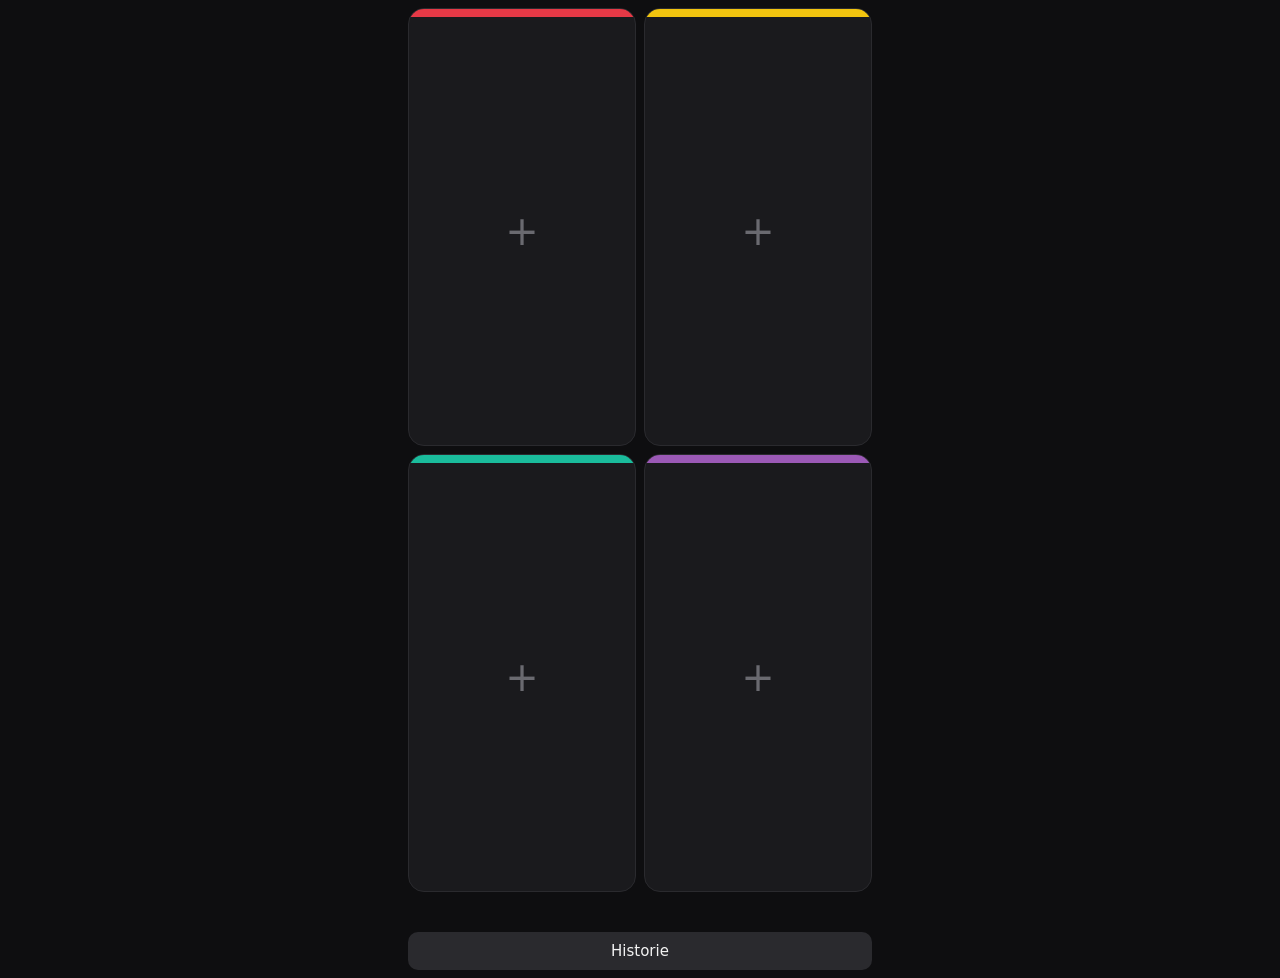
==== index.html @ 70d7320b "Refactor HTML structure and styles for grid layout" ====
<!DOCTYPE html>
<html lang="de">
<head>
<meta charset="utf-8">
<meta name="viewport" content="width=device-width,initial-scale=1,viewport-fit=cover,user-scalable=no">
<meta name="apple-mobile-web-app-capable" content="yes">
<meta name="mobile-web-app-capable" content="yes">
<meta name="apple-mobile-web-app-status-bar-style" content="black-translucent">
<meta name="apple-mobile-web-app-title" content="Kaffee">
<meta name="theme-color" content="#0e0e10">
<title>Kaffee</title>
<style>
*{box-sizing:border-box;-webkit-tap-highlight-color:transparent}
html{background:#0e0e10}
html,body{margin:0;min-height:100%;color:#f2f2f2;font-family:-apple-system,system-ui,sans-serif;-webkit-user-select:none;user-select:none}
body{--screen-height:100vh;padding:calc(env(safe-area-inset-top) + 8px) 8px env(safe-area-inset-bottom);display:flex;flex-direction:column;min-height:100vh;max-width:480px;margin:0 auto}
@supports (height:100svh){body{--screen-height:100svh}}
footer{margin-top:32px;padding:0 0 8px}
footer button{width:100%}
button{font:inherit;color:#f2f2f2;background:#2a2a2e;border:0;border-radius:10px;padding:10px 14px;font-size:15px}
button:active{opacity:.6}
button.primary{background:#e8a33d;color:#111;font-weight:700}
button.danger{background:#7a2a2a}
#grid{flex:none;height:calc(var(--screen-height) - env(safe-area-inset-top) - env(safe-area-inset-bottom) - 8px);display:grid;grid-template-columns:1fr 1fr;grid-template-rows:repeat(2,minmax(0,1fr));gap:8px;padding-bottom:8px}
.card{position:relative;background:#1a1a1d;border:1px solid #2a2a2e;border-radius:16px;padding:16px 10px 8px;overflow:hidden;display:flex;flex-direction:column;gap:4px}
.card .bar{position:absolute;top:0;left:0;right:0;height:8px}
/* Titel Namen */
.card .name{font-size:20px;font-weight:700;line-height:1.15}
.card .sub{font-size:11px;color:#9a9a9f}
.card .profile{text-align:center}
.card .coffee-meta{display:flex;flex-wrap:wrap;align-items:baseline;gap:0 6px}
.tags{display:flex;flex-wrap:wrap;gap:3px;margin:2px 0}
.tag{font-size:10px;background:#2a2a2e;border-radius:8px;padding:2px 6px}
.metric-group{margin-top:auto;display:flex;flex-direction:column;gap:0}
.big{display:flex;gap:6px}
.big .metric{flex:1;min-width:0;text-align:center;cursor:pointer}
.metric-dose{margin-bottom:3px;text-align:center;font-size:10px;color:#9a9a9f}
.metric-tile{background:#232327;border-radius:10px;padding:6px 4px;height:72px;display:flex;flex-direction:column;justify-content:center}
.big b{display:block;font-size:22px;color:#e8a33d}
.metric-label{display:block;margin-top:3px;font-size:9px;color:#9a9a9f;text-transform:uppercase}
.big .rpm{display:block;margin-top:2px;font-size:11px;color:#bdbdc2}
.actual-time{display:block;margin-top:3px;font-size:11px;color:#bdbdc2}
.meta{font-size:11px;color:#bdbdc2;display:flex;justify-content:space-between;gap:4px}
.empty{align-items:center;justify-content:center;color:#6a6a70;font-size:14px}
.empty .plus{font-size:40px;line-height:1}
#sheet{position:fixed;inset:0;background:rgba(0,0,0,.6);display:none;z-index:10}
#sheet.open{display:block}
#panel{position:absolute;left:0;right:0;bottom:0;max-height:92%;overflow-y:auto;background:#17171a;border-radius:20px 20px 0 0;padding:16px 14px calc(16px + env(safe-area-inset-bottom));max-width:480px;margin:0 auto}
#panel h2{margin:0 0 10px;font-size:18px}
label{display:block;font-size:11px;color:#9a9a9f;margin:10px 0 3px;text-transform:uppercase}
input,textarea,select{width:100%;font:inherit;font-size:16px;color:#f2f2f2;background:#232327;border:1px solid #333;border-radius:10px;padding:9px;-webkit-user-select:text;user-select:text}
.row{display:flex;gap:8px}
.row>*{flex:1;min-width:0}
.stepper{display:flex;align-items:center;gap:6px}
.stepper input{text-align:center}
.stepper button{width:44px;padding:9px 0;font-size:20px}
.colors{display:flex;gap:10px;flex-wrap:wrap;margin-top:4px}
.sw{width:34px;height:34px;border-radius:50%;border:3px solid transparent}
.sw.sel{border-color:#fff}
.chips{display:flex;flex-wrap:wrap;gap:6px;margin-top:4px}
.chip{background:#232327;border:1px solid #333;border-radius:16px;padding:7px 11px;font-size:14px}
.chip.sel{background:#e8a33d;border-color:#e8a33d;color:#111;font-weight:600}
.actions{display:flex;gap:8px;margin-top:16px;flex-wrap:wrap}
.actions button{flex:1}
.hitem{background:#1f1f23;border-radius:12px;padding:10px;margin-bottom:8px}
.hitem .t{font-weight:700}
.hitem .s{font-size:12px;color:#9a9a9f;margin-top:2px;white-space:pre-line}
.hitem .a{display:flex;gap:6px;margin-top:8px}
.hitem .a button{flex:1;padding:8px;font-size:13px}
/* Kachel v3 */
.card .date{font-size:11px;color:#9a9a9f}
</style>
</head>
<body>
<div id="grid"></div>
<footer><button onclick="openHist()">Historie</button></footer>
<div id="sheet" onclick="if(event.target===this)closeSheet()"><div id="panel"></div></div>

<script>
// --- CONFIG.JS ---
// Speicherschlüssel – NICHT ändern, sonst sind die Daten weg
const KEY='kaffee-v1';

// Deckelfarben
const COLORS=['#e63946','#f4a261','#f1c40f','#2ecc71','#1abc9c','#3498db','#9b59b6','#e84393','#ecf0f1','#2d3436'];

// Auswahllisten
const PROCESSING=['Natural','Washed','Honey','Anaerob','Carbonic Maceration','Wet Hulled','Experimental'];
const ROAST=['Espresso','Omni','Filter'];
const PUCKPREP=['RDT','Shaker Funnel','Puck Screen','Leveler','WDT','Tamper','Papierfilter unten','Papierfilter oben'];
const BASKET=['15g VST','18g VST','20g VST','IMS'];

// Stepper: [Schrittweite, Minimum, Maximum]
const STEP={
  grind:[0.5,0,100],
  rpm:[50,0,3000],
  time:[1,0,120],
  actualTime:[1,0,120],
  dose:[0.1,0,40],
  yield:[0.5,0,100],
  temp:[0.5,70,100]
};

// --- APP.JS ---
let S=load();
let edit=null;

function load(){
  try{const d=JSON.parse(localStorage.getItem(KEY));if(d&&d.slots)return d}catch(e){}
  return{slots:[0,1,2,3].map(i=>({color:COLORS[i*2%COLORS.length],coffee:null})),history:[]};
}
function save(){localStorage.setItem(KEY,JSON.stringify(S))}
function today(){return new Date().toISOString().slice(0,10)}
function esc(s){return String(s==null?'':s).replace(/[&<>"]/g,c=>({'&':'&','<':'<','>':'>','"':'"'}[c]))}
function days(d){if(!d)return null;const n=Math.floor((Date.now()-new Date(d))/864e5);return n>=0?n:null}
function ppList(c){return Array.isArray(c.puckPrep)?c.puckPrep:[]}
function fmtDate(d){if(!d)return'';const p=d.split('-');return p.length===3?p[2]+'.'+p[1]+'.'+p[0].slice(2):d}
function render(){
  const g=document.getElementById('grid');
  g.innerHTML=S.slots.map((s,i)=>{
    const c=s.coffee;
    if(!c)return`<div class="card empty" onclick="openEdit(${i})"><div class="bar" style="background:${s.color}"></div><div class="plus">+</div></div>`;
    const tags=(c.tags||'').split(',').map(t=>t.trim()).filter(Boolean).map(t=>`<span class="tag">${esc(t)}</span>`).join('');
    const coffeeInfo=[c.roaster,c.roastType,c.process,c.origin].filter(Boolean).map(esc).join(' · ');
    const pp=ppList(c).map(esc).join(' · ');
    const rd=fmtDate(c.roastDate);
    return`<div class="card" onclick="openEdit(${i})"><div class="bar" style="background:${s.color}"></div>
      <div class="name">${esc(c.name)||'–'}</div>
      ${coffeeInfo||rd?`<div class="coffee-meta">${coffeeInfo?`<span class="sub">${coffeeInfo}</span>`:''}${rd?`<span class="date">${rd}</span>`:''}</div>`:''}
      ${tags?`<div class="tags">${tags}</div>`:''}
      ${pp?`<div class="sub">${pp}</div>`:''}
      ${c.basket?`<div class="sub">Sieb: ${esc(c.basket)}</div>`:''}
      <div class="metric-group">
      ${c.profile?`<div class="sub profile">${esc(c.profile)}</div>`:''}
      <div class="big">
        <div class="metric" onclick="openQuickEdit(event,${i},'grind')">
          <div class="metric-dose">In: ${c.dose!=null?c.dose+'g':'–'}</div>
          <div class="metric-tile"><b>${c.grind!=null?c.grind:'–'}</b>${c.rpm?`<span class="rpm">${c.rpm} RPM</span>`:''}</div>
          <span class="metric-label">Mahlgrad</span>
        </div>
        <div class="metric" onclick="openQuickEdit(event,${i},'time')">
          <div class="metric-dose">Out: ${c.yield!=null?c.yield+'g':'–'}</div>
          <div class="metric-tile"><b>${c.time!=null?c.time+'s':'–'}</b><span class="actual-time">IST ${c.actualTime!=null?c.actualTime+'s':'–'}</span></div>
          <span class="metric-label">Zeit</span>
        </div>
      </div>
      </div>
    </div>`;
  }).join('');
}

function openQuickEdit(event,i,kind){
  event.stopPropagation();
  edit=i;
  const c=S.slots[i].coffee;
  const fields=kind==='grind'
    ?`<label>Mahlgrad</label>${stepper('quick_grind',c.grind!=null?c.grind:'',...STEP.grind)}<label>Drehzahl (RPM)</label>${stepper('quick_rpm',c.rpm!=null?c.rpm:'',...STEP.rpm)}`
    :`<label>Soll-Zeit (s)</label>${stepper('quick_time',c.time!=null?c.time:'',...STEP.time)}<label>Ist-Zeit (s)</label>${stepper('quick_actualTime',c.actualTime!=null?c.actualTime:'',...STEP.actualTime)}`;
  const title=kind==='grind'?'Mahlgrad und RPM':'Zeit';
  document.getElementById('panel').innerHTML=`<h2>${title}</h2>${fields}
    <div class="actions">
      <button class="primary" onclick="saveQuickEdit('${kind}')">Speichern</button>
      <button onclick="closeSheet()">Abbrechen</button>
    </div>`;
  document.getElementById('sheet').classList.add('open');
}

function stepper(id,val,step,min,max){
  return`<div class="stepper"><button onclick="step('${id}',-${step},${min},${max})">−</button><input id="${id}" type="number" inputmode="decimal" step="${step}" value="${esc(val)}"><button onclick="step('${id}',${step},${min},${max})">+</button></div>`;
}
function step(id,d,min,max){
  const el=document.getElementById(id);
  let v=parseFloat(el.value);if(isNaN(v))v=0;
  v=Math.round((v+d)*100)/100;
  if(min!=null&&v<min)v=min;if(max!=null&&v>max)v=max;
  el.value=v;
}

function openEdit(i,prefill){
  edit=i;
  const s=S.slots[i];
  const c=prefill||s.coffee||{};
  const v=id=>c[id]!=null?c[id]:'';
  const profileOptions=Array.from(new Set([
    ...S.slots.map(slot=>slot.coffee&&slot.coffee.profile),
    ...S.history.map(item=>item.profile),
    v('profile')
  ].filter(Boolean)));
  const f=(id,label,type)=>{
    if(type==='text')return`<label>${label}</label><input id="f_${id}" value="${esc(v(id))}">`;
    if(type==='date')return`<label>${label}</label><input id="f_${id}" type="date" value="${esc(v(id))}">`;
    if(type==='profile')return`<label>${label}</label><input id="f_${id}" list="${id}-options" value="${esc(v(id))}"><datalist id="${id}-options">${profileOptions.map(profile=>`<option value="${esc(profile)}">`).join('')}</datalist>`;
    if(type==='area')return`<label>${label}</label><textarea id="f_${id}" rows="3">${esc(v(id))}</textarea>`;
    if(type==='num')return`<label>${label}</label>${stepper('f_'+id,v(id),...STEP[id])}`;
  };
  const sel=(id,label,opts)=>`<label>${label}</label><select id="f_${id}"><option value="">–</option>${opts.map(o=>`<option${c[id]===o?' selected':''}>${esc(o)}</option>`).join('')}</select>`;
  const pp=ppList(c);
  const chips=PUCKPREP.map(o=>`<div class="chip${pp.includes(o)?' sel':''}" onclick="this.classList.toggle('sel')">${esc(o)}</div>`).join('');
  const sw=COLORS.map(col=>`<div class="sw ${col===s.color?'sel':''}" style="background:${col}" onclick="pickColor('${col}',this)"></div>`).join('');
  document.getElementById('panel').innerHTML=`
    <h2>Slot ${i+1}</h2>
    <label>Deckelfarbe</label><div class="colors" id="colors">${sw}</div>
    ${f('name','Name','text')}
    <div class="row"><div>${f('roaster','Rösterei','text')}</div><div>${sel('roastType','Röstart',ROAST)}</div></div>
    <div class="row"><div>${sel('process','Processing',PROCESSING)}</div><div>${f('origin','Herkunft','text')}</div></div>
    ${f('tags','Geschmack (Komma getrennt)','text')}
    ${f('roastDate','Röstdatum','date')}
    ${f('profile','DE1-Profil','profile')}
    <div class="row"><div>${f('grind','Mahlgrad','num')}</div><div>${f('rpm','Drehzahl (RPM)','num')}</div></div>
    <div class="row"><div>${f('dose','Dosis (g)','num')}</div><div>${f('yield','Ertrag (g)','num')}</div></div>
    <div class="row"><div>${f('time','Soll-Zeit (s)','num')}</div><div>${f('actualTime','Ist-Zeit (s)','num')}</div></div>
    ${f('temp','Temperatur (°C)','num')}
    ${sel('basket','Sieb',BASKET)}
    <label>Puck Prep</label><div class="chips" id="pp">${chips}</div>
    ${f('notes','Notizen','area')}
    <div class="actions">
      <button class="primary" onclick="saveEdit()">Speichern</button>
      <button onclick="closeSheet()">Abbrechen</button>
    </div>
    <div class="actions">
      ${s.coffee?'<button class="danger" onclick="finish()">Aufgebraucht → Historie</button>':''}
      <button onclick="openHist(true)">Aus Historie laden</button>
    </div>`;
  document.getElementById('sheet').classList.add('open');
}
function pickColor(col,el){
  S.slots[edit].color=col;
  document.querySelectorAll('#colors .sw').forEach(x=>x.classList.remove('sel'));
  el.classList.add('sel');
}
function closeSheet(){document.getElementById('sheet').classList.remove('open');edit=null}
function val(id){const el=document.getElementById('f_'+id);return el?el.value.trim():''}
function num(id){const v=val(id);return v===''?null:parseFloat(v)}

function readForm(){
  return{
    name:val('name'),roaster:val('roaster'),origin:val('origin'),
    process:val('process'),roastType:val('roastType'),tags:val('tags'),
    roastDate:val('roastDate'),profile:val('profile'),
    grind:num('grind'),rpm:num('rpm'),time:num('time'),actualTime:num('actualTime'),dose:num('dose'),yield:num('yield'),temp:num('temp'),
    puckPrep:Array.from(document.querySelectorAll('#pp .chip.sel')).map(x=>x.textContent),
    basket:val('basket'),notes:val('notes'),updated:today()
  };
}
function saveEdit(){
  const c=readForm();
  if(!c.name){alert('Bitte einen Namen eingeben.');return}
  S.slots[edit].coffee=c;
  save();render();closeSheet();
}
function saveQuickEdit(kind){
  const c=S.slots[edit].coffee;
  const read=id=>{
    const value=document.getElementById('quick_'+id).value;
    return value===''?null:parseFloat(value);
  };
  if(kind==='grind'){
    c.grind=read('grind');
    c.rpm=read('rpm');
  }else{
    c.time=read('time');
    c.actualTime=read('actualTime');
  }
  c.updated=today();
  save();render();closeSheet();
}
function keyOf(c){return((c.name||'')+'|'+(c.roaster||'')).toLowerCase()}
function finish(){
  const c=S.slots[edit].coffee;
  if(!c)return;
  if(!confirm('Kaffee „'+c.name+'“ in die Historie verschieben?'))return;
  const k=keyOf(c);
  let h=S.history.find(x=>keyOf(x)===k);
  if(h){
    h.versions=h.versions||[];
    h.versions.push({date:h.updated,grind:h.grind,rpm:h.rpm,time:h.time,actualTime:h.actualTime,dose:h.dose,yield:h.yield,temp:h.temp,profile:h.profile,roastDate:h.roastDate,puckPrep:h.puckPrep,basket:h.basket});
    Object.assign(h,c,{versions:h.versions});
  }else{
    S.history.unshift(Object.assign({versions:[]},c));
  }
  S.slots[edit].coffee=null;
  save();render();closeSheet();
}

function openHist(pick){
  const slot=pick===true?edit:null;
  const list=S.history.map((h,i)=>{
    const v=(h.versions||[]).slice().reverse().map(x=>`${x.date||'?'}: Mahlgrad ${x.grind||'?'}${x.rpm?' @ '+x.rpm+' RPM':''}, Soll ${x.time||'?'}s${x.actualTime!=null?', Ist '+x.actualTime+'s':''}, ${x.dose||'?'}→${x.yield||'?'}g${x.profile?', '+x.profile:''}`).join('\n');
    const info=[h.process,h.roastType].filter(Boolean).join(' · ');
    const pp=ppList(h).join(', ');
    return`<div class="hitem"><div class="t">${esc(h.name)} <span style="font-weight:400;color:#9a9a9f">${esc(h.roaster)}</span></div>
      <div class="s">${esc(h.origin)}${info?' · '+esc(info):''}${h.tags?' · '+esc(h.tags):''}
Zuletzt (${h.updated||'?'}): Mahlgrad ${h.grind||'?'}${h.rpm?' @ '+h.rpm+' RPM':''}, Soll ${h.time||'?'}s${h.actualTime!=null?', Ist '+h.actualTime+'s':''}, ${h.dose||'?'}→${h.yield||'?'}g${h.temp?', '+h.temp+'°':''}${h.profile?'\nProfil: '+esc(h.profile):''}${pp?'\nPuck Prep: '+esc(pp):''}${v?'\n\nFrühere Einstellungen:\n'+esc(v):''}</div>
      <div class="a">
        <button class="primary" onclick="loadHist(${i})">In Slot laden</button>
        <button class="danger" onclick="delHist(${i})">Löschen</button>
      </div></div>`;
  }).join('')||'<div class="sub" style="padding:12px;color:#9a9a9f">Noch keine Einträge.</div>';
  document.getElementById('panel').innerHTML=`<h2>Historie</h2>${list}
    <div class="actions">
      <button onclick="exportData()">Backup exportieren</button>
      <button onclick="document.getElementById('imp').click()">Backup importieren</button>
      <input id="imp" type="file" accept="application/json" style="display:none" onchange="importData(this)">
    </div>
    <div class="actions"><button onclick="${slot!=null?'openEdit('+slot+')':'closeSheet()'}">Zurück</button></div>`;
  document.getElementById('sheet').classList.add('open');
  window._histSlot=slot;
}
function loadHist(i){
  let slot=window._histSlot;
  if(slot==null){
    const free=S.slots.findIndex(s=>!s.coffee);
    const ans=prompt('In welchen Slot laden? (1–4)',free>=0?free+1:'1');
    if(!ans)return;
    slot=parseInt(ans)-1;
    if(!(slot>=0&&slot<4))return;
  }
  const h=Object.assign({},S.history[i]);
  delete h.versions;
  openEdit(slot,h);
}
function delHist(i){
  if(!confirm('Eintrag löschen?'))return;
  S.history.splice(i,1);save();openHist(window._histSlot!=null?true:undefined);
}
function exportData(){
  const blob=new Blob([JSON.stringify(S,null,2)],{type:'application/json'});
  const f=new File([blob],'kaffee-backup-'+today()+'.json',{type:'application/json'});
  if(navigator.canShare&&navigator.canShare({files:[f]})){
    navigator.share({files:[f]}).catch(()=>{});
  }else{
    const a=document.createElement('a');a.href=URL.createObjectURL(blob);a.download=f.name;a.click();
  }
}
function importData(inp){
  const file=inp.files[0];if(!file)return;
  const r=new FileReader();
  r.onload=()=>{
    try{
      const d=JSON.parse(r.result);
      if(!d.slots||!d.history)throw 0;
      if(confirm('Aktuelle Daten durch Backup ersetzen?')){S=d;save();render();closeSheet()}
    }catch(e){alert('Ungültige Datei.')}
  };
  r.readAsText(file);
}

if(navigator.storage&&navigator.storage.persist)navigator.storage.persist();
render();
</script>
</body>
</html>
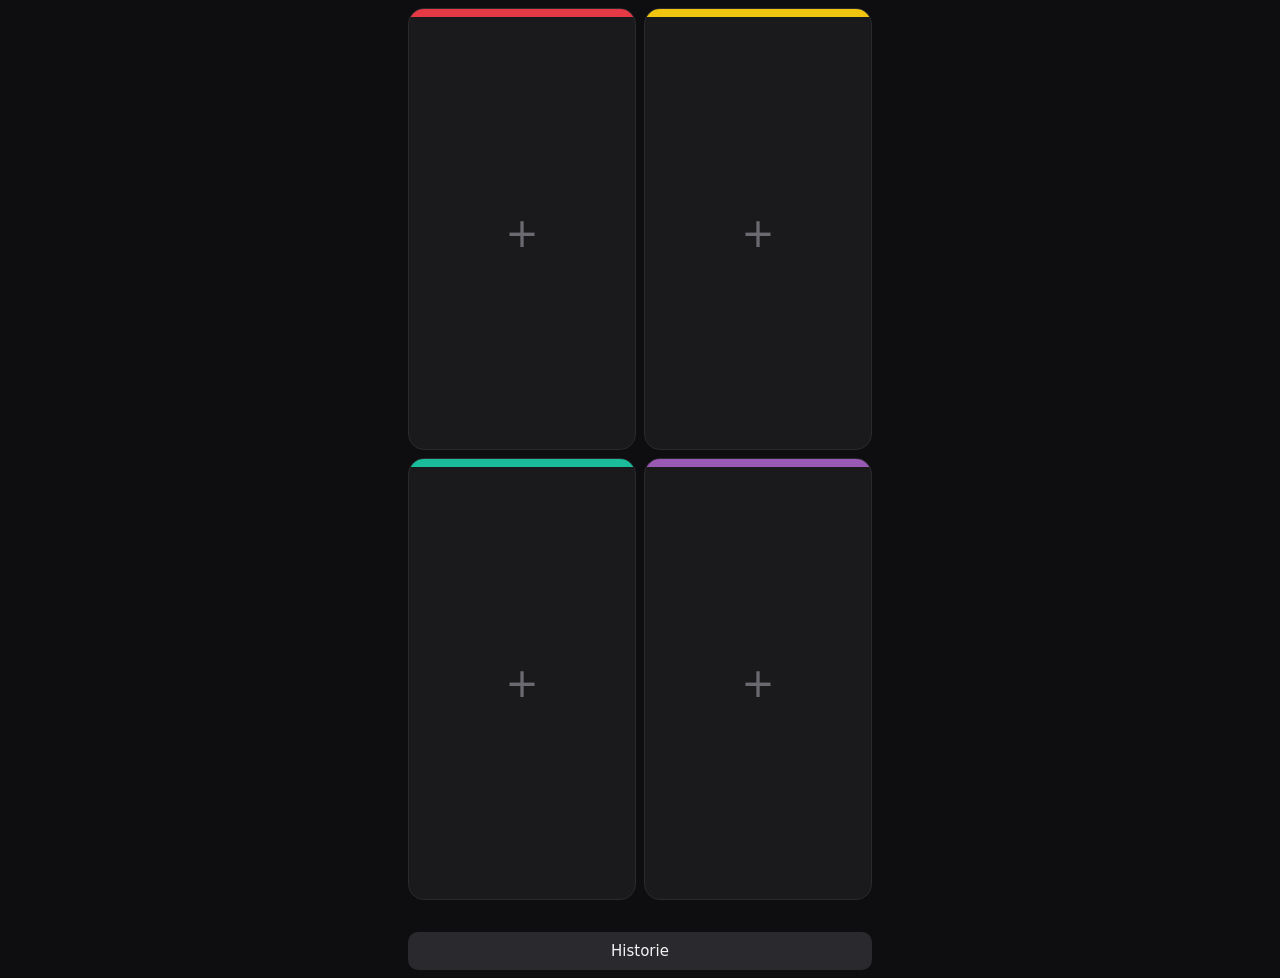
==== commit 6c1096c7: "Fix missing newline at end of index.html Removed newline at the end of the file." ====
--- a/index.html
+++ b/index.html
@@ -21,7 +21,7 @@
 button:active{opacity:.6}
 button.primary{background:#e8a33d;color:#111;font-weight:700}
 button.danger{background:#7a2a2a}
-#grid{flex:none;height:calc(var(--screen-height) - env(safe-area-inset-top) - env(safe-area-inset-bottom) - 8px);display:grid;grid-template-columns:1fr 1fr;grid-template-rows:repeat(2,minmax(0,1fr));gap:8px;padding-bottom:8px}
+#grid{flex:none;height:calc(var(--screen-height) - env(safe-area-inset-top) - env(safe-area-inset-bottom) - 8px);display:grid;grid-template-columns:1fr 1fr;grid-template-rows:repeat(2,minmax(0,1fr));gap:8px}
 .card{position:relative;background:#1a1a1d;border:1px solid #2a2a2e;border-radius:16px;padding:16px 10px 8px;overflow:hidden;display:flex;flex-direction:column;gap:4px}
 .card .bar{position:absolute;top:0;left:0;right:0;height:8px}
 /* Titel Namen */
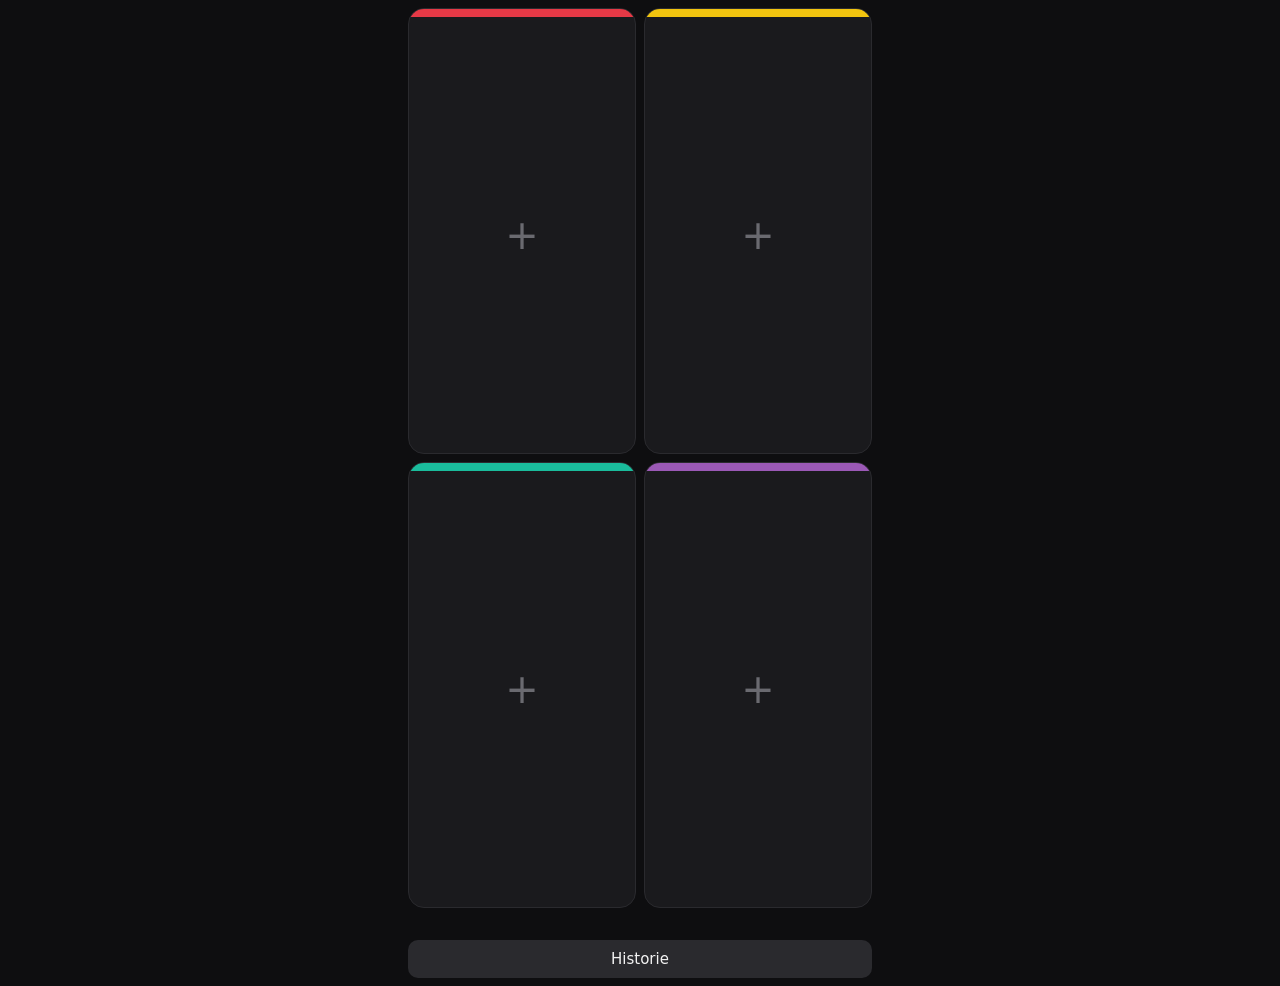
==== commit d43168f6: "Fix grid height calculation in index.html Adjusted grid height calculation to remove fixed pixel off" ====
--- a/index.html
+++ b/index.html
@@ -21,7 +21,7 @@
 button:active{opacity:.6}
 button.primary{background:#e8a33d;color:#111;font-weight:700}
 button.danger{background:#7a2a2a}
-#grid{flex:none;height:calc(var(--screen-height) - env(safe-area-inset-top) - env(safe-area-inset-bottom) - 8px);display:grid;grid-template-columns:1fr 1fr;grid-template-rows:repeat(2,minmax(0,1fr));gap:8px}
+#grid{flex:none;height:calc(var(--screen-height) - env(safe-area-inset-top) - env(safe-area-inset-bottom));display:grid;grid-template-columns:1fr 1fr;grid-template-rows:repeat(2,minmax(0,1fr));gap:8px}
 .card{position:relative;background:#1a1a1d;border:1px solid #2a2a2e;border-radius:16px;padding:16px 10px 8px;overflow:hidden;display:flex;flex-direction:column;gap:4px}
 .card .bar{position:absolute;top:0;left:0;right:0;height:8px}
 /* Titel Namen */
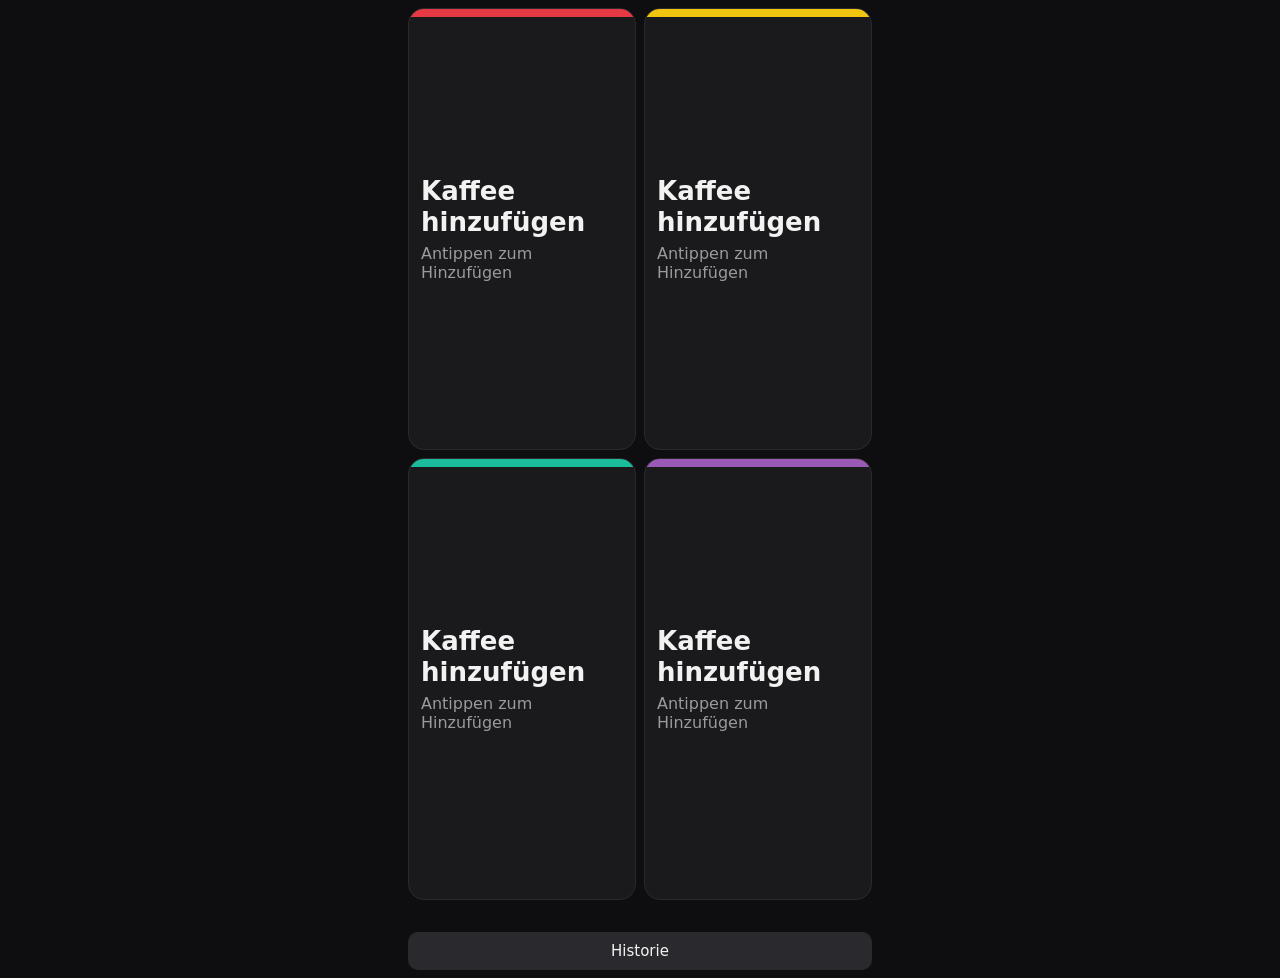
==== commit 642ab6c4: "Refactor HTML structure and update styles" ====
--- a/index.html
+++ b/index.html
@@ -13,15 +13,34 @@
 *{box-sizing:border-box;-webkit-tap-highlight-color:transparent}
 html{background:#0e0e10}
 html,body{margin:0;min-height:100%;color:#f2f2f2;font-family:-apple-system,system-ui,sans-serif;-webkit-user-select:none;user-select:none}
-body{--screen-height:100vh;padding:calc(env(safe-area-inset-top) + 8px) 8px env(safe-area-inset-bottom);display:flex;flex-direction:column;min-height:100vh;max-width:480px;margin:0 auto}
-@supports (height:100svh){body{--screen-height:100svh}}
+body{--screen-height:100vh;padding:calc(env(safe-area-inset-top) + 8px) 8px env(safe-area-inset-bottom);min-height:100vh;max-width:480px;margin:0 auto}
+@supports (height:100dvh){body{--screen-height:100dvh}}
+main[hidden]{display:none}
 footer{margin-top:32px;padding:0 0 8px}
 footer button{width:100%}
 button{font:inherit;color:#f2f2f2;background:#2a2a2e;border:0;border-radius:10px;padding:10px 14px;font-size:15px}
 button:active{opacity:.6}
 button.primary{background:#e8a33d;color:#111;font-weight:700}
 button.danger{background:#7a2a2a}
-#grid{flex:none;height:calc(var(--screen-height) - env(safe-area-inset-top) - env(safe-area-inset-bottom));display:grid;grid-template-columns:1fr 1fr;grid-template-rows:repeat(2,minmax(0,1fr));gap:8px}
+#grid{height:calc(var(--screen-height) - env(safe-area-inset-top) - env(safe-area-inset-bottom) - 8px);display:grid;grid-template-columns:repeat(2,minmax(0,1fr));grid-template-rows:repeat(2,minmax(0,1fr));gap:8px}
+.selection-card{position:relative;width:100%;min-width:0;display:flex;flex-direction:column;align-items:flex-start;justify-content:center;gap:6px;padding:16px 12px;text-align:left;background:#1a1a1d;border:1px solid #2a2a2e;border-radius:16px;overflow:hidden}
+.selection-card .bar{position:absolute;top:0;left:0;right:0;height:8px}
+/* Übersicht Titel Schriftgrösse*/
+.selection-card .title{font-size:26px;font-weight:700;line-height:1.2}
+.selection-card .summary{font-size:16px;color:#9a9a9f}
+.selection-metrics{width:100%;display:flex;flex-direction:column;align-items:stretch;gap:4px;margin-top:8px;text-align:center}
+.selection-dose{font-size:14px;color:#9a9a9f}
+.selection-grind{min-height:76px;background:#232327;border-radius:10px;padding:8px;display:flex;flex-direction:column;align-items:center;justify-content:center}
+/* Übersicht Schriftgrösse Grind*/
+.selection-grind strong{font-size:40px;line-height:1.1;color:#e8a33d}
+.selection-grind span{margin-top:3px;font-size:13px;color:#bdbdc2}
+.selection-label{font-size:12px;color:#9a9a9f;text-transform:uppercase}
+.detail-nav{display:flex;justify-content:space-between;gap:8px;margin:0 0 12px}
+.detail-nav button{flex:1}
+.detail-card{min-height:calc(var(--screen-height) - env(safe-area-inset-top) - env(safe-area-inset-bottom) - 64px);padding-bottom:12px}
+.detail-empty{align-items:center;justify-content:center;text-align:center}
+.detail-notes{white-space:pre-line}
+.detail-empty .plus{font-size:40px;color:#e8a33d}
 .card{position:relative;background:#1a1a1d;border:1px solid #2a2a2e;border-radius:16px;padding:16px 10px 8px;overflow:hidden;display:flex;flex-direction:column;gap:4px}
 .card .bar{position:absolute;top:0;left:0;right:0;height:8px}
 /* Titel Namen */
@@ -41,6 +60,15 @@
 .big .rpm{display:block;margin-top:2px;font-size:11px;color:#bdbdc2}
 .actual-time{display:block;margin-top:3px;font-size:11px;color:#bdbdc2}
 .meta{font-size:11px;color:#bdbdc2;display:flex;justify-content:space-between;gap:4px}
+.detail-card .name{font-size:40px;line-height:1.2}
+.detail-card .sub,.detail-card .date,.detail-card .meta{font-size:16px}
+.detail-card .tag{font-size:15px;padding:4px 7px}
+.detail-card .metric-dose{font-size:16px}
+.detail-card .metric-tile{height:84px}
+.detail-card .big b{font-size:28px}
+.detail-card .metric-label{font-size:14px}
+.detail-card .rpm,.detail-card .actual-time{font-size:16px}
+.detail-card .detail-notes{font-size:17px}
 .empty{align-items:center;justify-content:center;color:#6a6a70;font-size:14px}
 .empty .plus{font-size:40px;line-height:1}
 #sheet{position:fixed;inset:0;background:rgba(0,0,0,.6);display:none;z-index:10}
@@ -72,8 +100,17 @@
 </style>
 </head>
 <body>
-<div id="grid"></div>
-<footer><button onclick="openHist()">Historie</button></footer>
+<main id="homeView">
+  <div id="grid"></div>
+  <footer><button onclick="openHist()">Historie</button></footer>
+</main>
+<main id="detailView" hidden>
+  <header class="detail-nav">
+    <button onclick="goHome()">← Auswahl</button>
+    <button onclick="openHist()">Historie</button>
+  </header>
+  <div id="detail"></div>
+</main>
 <div id="sheet" onclick="if(event.target===this)closeSheet()"><div id="panel"></div></div>
 
 <script>
@@ -104,6 +141,8 @@
 // --- APP.JS ---
 let S=load();
 let edit=null;
+let currentPage='home';
+let activeSlot=null;
 
 function load(){
   try{const d=JSON.parse(localStorage.getItem(KEY));if(d&&d.slots)return d}catch(e){}
@@ -116,37 +155,86 @@
 function ppList(c){return Array.isArray(c.puckPrep)?c.puckPrep:[]}
 function fmtDate(d){if(!d)return'';const p=d.split('-');return p.length===3?p[2]+'.'+p[1]+'.'+p[0].slice(2):d}
 function render(){
+  document.getElementById('homeView').hidden=currentPage!=='home';
+  document.getElementById('detailView').hidden=currentPage!=='detail';
   const g=document.getElementById('grid');
   g.innerHTML=S.slots.map((s,i)=>{
     const c=s.coffee;
-    if(!c)return`<div class="card empty" onclick="openEdit(${i})"><div class="bar" style="background:${s.color}"></div><div class="plus">+</div></div>`;
-    const tags=(c.tags||'').split(',').map(t=>t.trim()).filter(Boolean).map(t=>`<span class="tag">${esc(t)}</span>`).join('');
-    const coffeeInfo=[c.roaster,c.roastType,c.process,c.origin].filter(Boolean).map(esc).join(' · ');
-    const pp=ppList(c).map(esc).join(' · ');
-    const rd=fmtDate(c.roastDate);
-    return`<div class="card" onclick="openEdit(${i})"><div class="bar" style="background:${s.color}"></div>
-      <div class="name">${esc(c.name)||'–'}</div>
-      ${coffeeInfo||rd?`<div class="coffee-meta">${coffeeInfo?`<span class="sub">${coffeeInfo}</span>`:''}${rd?`<span class="date">${rd}</span>`:''}</div>`:''}
-      ${tags?`<div class="tags">${tags}</div>`:''}
-      ${pp?`<div class="sub">${pp}</div>`:''}
-      ${c.basket?`<div class="sub">Sieb: ${esc(c.basket)}</div>`:''}
-      <div class="metric-group">
+    const summary=c?[c.roaster,c.origin].filter(Boolean).map(esc).join(' · '):'Antippen zum Hinzufügen';
+    const metrics=c?`<div class="selection-metrics">
+      <div class="selection-dose">In: ${c.dose!=null?esc(c.dose)+'g':'–'}</div>
+      <div class="selection-grind">
+        <strong>${c.grind!=null?esc(c.grind):'–'}</strong>
+        <span>${c.rpm!=null?esc(c.rpm)+' RPM':'RPM –'}</span>
+      </div>
+      <div class="selection-label">Mahlgrad</div>
+    </div>`:'';
+    return`<button class="selection-card" onclick="openCoffee(${i})">
+      <span class="bar" style="background:${s.color}"></span>
+      <span class="title">${c?esc(c.name)||'Kaffee':'Kaffee hinzufügen'}</span>
+      ${summary?`<span class="summary">${summary}</span>`:''}
+      ${metrics}
+    </button>`;
+  }).join('');
+  if(currentPage==='detail')renderDetail();
+}
+
+function openCoffee(i){
+  activeSlot=i;
+  currentPage='detail';
+  render();
+  window.scrollTo(0,0);
+}
+function goHome(){
+  activeSlot=null;
+  currentPage='home';
+  render();
+  window.scrollTo(0,0);
+}
+function renderDetail(){
+  const s=S.slots[activeSlot];
+  const detail=document.getElementById('detail');
+  if(!s)return;
+  const c=s.coffee;
+  if(!c){
+    detail.innerHTML=`<section class="card empty detail-card detail-empty">
+        <div class="bar" style="background:${s.color}"></div>
+        <div class="plus">+</div>
+        <h2>Hier ist noch kein Kaffee hinterlegt</h2>
+        <button class="primary" onclick="openEdit(${activeSlot})">Kaffee eintragen</button>
+    </section>`;
+    return;
+  }
+  const coffeeInfo=[c.roaster,c.roastType,c.process,c.origin].filter(Boolean).map(esc).join(' · ');
+  const tags=(c.tags||'').split(',').map(t=>t.trim()).filter(Boolean).map(t=>`<span class="tag">${esc(t)}</span>`).join('');
+  const puckPrep=ppList(c).map(esc).join(' · ');
+  const temperature=c.temp!=null?c.temp+' °C':'';
+  detail.innerHTML=`<article class="card detail-card">
+    <div class="bar" style="background:${s.color}"></div>
+    <div class="name">${esc(c.name)||'–'}</div>
+    ${coffeeInfo||c.roastDate?`<div class="coffee-meta">${coffeeInfo?`<span class="sub">${coffeeInfo}</span>`:''}${c.roastDate?`<span class="date">${fmtDate(c.roastDate)}</span>`:''}</div>`:''}
+    ${tags?`<div class="tags">${tags}</div>`:''}
+    ${puckPrep?`<div class="sub">${puckPrep}</div>`:''}
+    ${c.basket?`<div class="sub">Sieb: ${esc(c.basket)}</div>`:''}
+    <div class="metric-group">
       ${c.profile?`<div class="sub profile">${esc(c.profile)}</div>`:''}
       <div class="big">
-        <div class="metric" onclick="openQuickEdit(event,${i},'grind')">
-          <div class="metric-dose">In: ${c.dose!=null?c.dose+'g':'–'}</div>
-          <div class="metric-tile"><b>${c.grind!=null?c.grind:'–'}</b>${c.rpm?`<span class="rpm">${c.rpm} RPM</span>`:''}</div>
+        <div class="metric">
+          <div class="metric-dose">In: ${c.dose!=null?esc(c.dose)+'g':'–'}</div>
+          <div class="metric-tile"><b>${c.grind!=null?esc(c.grind):'–'}</b>${c.rpm!=null?`<span class="rpm">${esc(c.rpm)} RPM</span>`:''}</div>
           <span class="metric-label">Mahlgrad</span>
         </div>
-        <div class="metric" onclick="openQuickEdit(event,${i},'time')">
-          <div class="metric-dose">Out: ${c.yield!=null?c.yield+'g':'–'}</div>
-          <div class="metric-tile"><b>${c.time!=null?c.time+'s':'–'}</b><span class="actual-time">IST ${c.actualTime!=null?c.actualTime+'s':'–'}</span></div>
+        <div class="metric">
+          <div class="metric-dose">Out: ${c.yield!=null?esc(c.yield)+'g':'–'}</div>
+          <div class="metric-tile"><b>${c.time!=null?esc(c.time)+'s':'–'}</b><span class="actual-time">IST ${c.actualTime!=null?esc(c.actualTime)+'s':'–'}</span></div>
           <span class="metric-label">Zeit</span>
         </div>
       </div>
-      </div>
-    </div>`;
-  }).join('');
+    </div>
+    ${temperature||c.updated?`<div class="meta"><span>${temperature?'Temperatur: '+esc(temperature):''}</span><span>${c.updated?'Aktualisiert: '+fmtDate(c.updated):''}</span></div>`:''}
+    ${c.notes?`<div class="sub detail-notes">Notizen: ${esc(c.notes)}</div>`:''}
+    <button class="primary" onclick="openEdit(${activeSlot})">Bearbeiten</button>
+  </article>`;
 }
 
 function openQuickEdit(event,i,kind){
@@ -198,7 +286,7 @@
   const chips=PUCKPREP.map(o=>`<div class="chip${pp.includes(o)?' sel':''}" onclick="this.classList.toggle('sel')">${esc(o)}</div>`).join('');
   const sw=COLORS.map(col=>`<div class="sw ${col===s.color?'sel':''}" style="background:${col}" onclick="pickColor('${col}',this)"></div>`).join('');
   document.getElementById('panel').innerHTML=`
-    <h2>Slot ${i+1}</h2>
+    <h2>${c.name?esc(c.name):'Kaffee hinzufügen'}</h2>
     <label>Deckelfarbe</label><div class="colors" id="colors">${sw}</div>
     ${f('name','Name','text')}
     <div class="row"><div>${f('roaster','Rösterei','text')}</div><div>${sel('roastType','Röstart',ROAST)}</div></div>
@@ -279,6 +367,8 @@
     S.history.unshift(Object.assign({versions:[]},c));
   }
   S.slots[edit].coffee=null;
+  activeSlot=null;
+  currentPage='home';
   save();render();closeSheet();
 }
 
@@ -317,6 +407,9 @@
   }
   const h=Object.assign({},S.history[i]);
   delete h.versions;
+  activeSlot=slot;
+  currentPage='detail';
+  render();
   openEdit(slot,h);
 }
 function delHist(i){
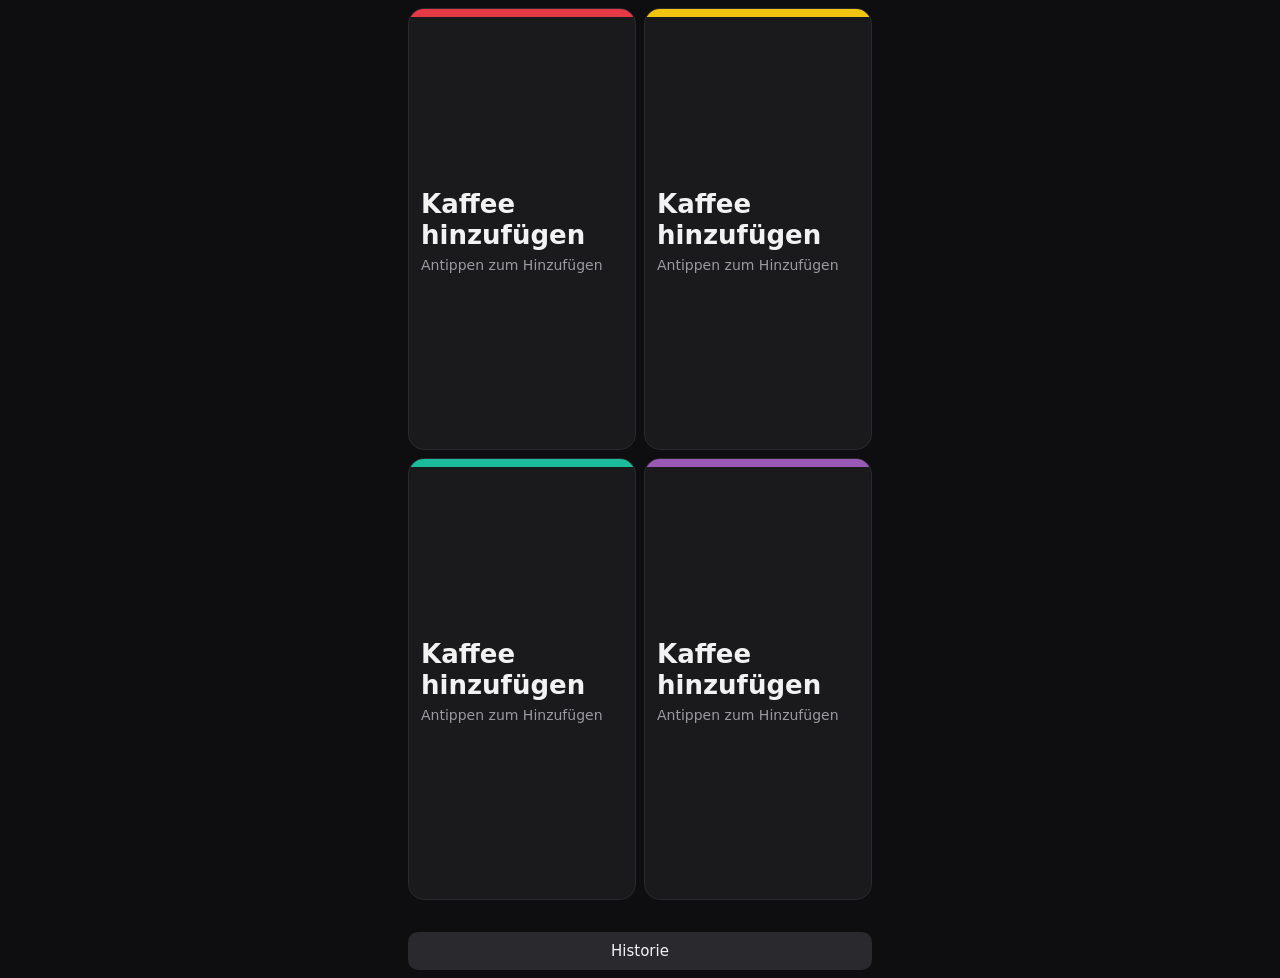
==== commit ba1516b9: "Adjust font sizes in selection card styles Updated font sizes for various elements in the selection " ====
--- a/index.html
+++ b/index.html
@@ -23,18 +23,30 @@
 button.primary{background:#e8a33d;color:#111;font-weight:700}
 button.danger{background:#7a2a2a}
 #grid{height:calc(var(--screen-height) - env(safe-area-inset-top) - env(safe-area-inset-bottom) - 8px);display:grid;grid-template-columns:repeat(2,minmax(0,1fr));grid-template-rows:repeat(2,minmax(0,1fr));gap:8px}
-.selection-card{position:relative;width:100%;min-width:0;display:flex;flex-direction:column;align-items:flex-start;justify-content:center;gap:6px;padding:16px 12px;text-align:left;background:#1a1a1d;border:1px solid #2a2a2e;border-radius:16px;overflow:hidden}
+/* Abstand Sekunden zu unterem Rand */
+.selection-card{position:relative;width:100%;min-width:0;display:flex;flex-direction:column;align-items:flex-start;justify-content:center;gap:6px;padding:16px 12px 12px;text-align:left;background:#1a1a1d;border:1px solid #2a2a2e;border-radius:16px;overflow:hidden;cursor:pointer}
 .selection-card .bar{position:absolute;top:0;left:0;right:0;height:8px}
 /* Übersicht Titel Schriftgrösse*/
 .selection-card .title{font-size:26px;font-weight:700;line-height:1.2}
-.selection-card .summary{font-size:16px;color:#9a9a9f}
-.selection-metrics{width:100%;display:flex;flex-direction:column;align-items:stretch;gap:4px;margin-top:8px;text-align:center}
+.selection-open{width:100%;border:0;background:transparent;color:#f2f2f2;font:inherit;text-align:left;padding:0;cursor:pointer}
+.selection-open.title{font-size:26px;font-weight:700;line-height:1.2}
+/* Übersicht Schriftgrösse Infos (Hersteller, Herkunft, Roast, Process)*/
+.selection-card .summary{font-size:14px;color:#9a9a9f}
+.selection-profile{width:100%;margin:auto 0;text-align:center;font-size:12px;color:#9a9a9f}
+.selection-metrics{width:100%;display:flex;flex-direction:column;align-items:stretch;gap:4px;margin-top:auto;text-align:center}
+.selection-field{width:auto;border:0;border-radius:4px;background:transparent;color:inherit;font:inherit;padding:2px;cursor:pointer}
+.selection-doses,.selection-times{width:100%;display:flex;justify-content:space-between;align-items:center}
+.selection-doses .selection-dose,.selection-times .selection-time{flex:1}
+.selection-doses .selection-dose:first-child,.selection-times .selection-time:first-child{text-align:left}
+.selection-doses .selection-dose:last-child,.selection-times .selection-time:last-child{text-align:right}
+/* Übersicht Schriftgrösse Dose*/
 .selection-dose{font-size:14px;color:#9a9a9f}
-.selection-grind{min-height:76px;background:#232327;border-radius:10px;padding:8px;display:flex;flex-direction:column;align-items:center;justify-content:center}
+.selection-grind{min-height:76px;background:#232327;border-radius:10px;padding:8px;display:flex;flex-direction:column;align-items:center;justify-content:center;cursor:pointer}
 /* Übersicht Schriftgrösse Grind*/
-.selection-grind strong{font-size:40px;line-height:1.1;color:#e8a33d}
-.selection-grind span{margin-top:3px;font-size:13px;color:#bdbdc2}
-.selection-label{font-size:12px;color:#9a9a9f;text-transform:uppercase}
+.selection-grind-value{width:100%;flex:1;font-size:40px;font-weight:700;line-height:1.1;color:#e8a33d}
+.selection-rpm{width:100%;margin-top:3px;font-size:13px;color:#bdbdc2}
+/* Übersicht Schriftgrösse Sekunden*/
+.selection-time{font-size:14px;color:#9a9a9f}
 .detail-nav{display:flex;justify-content:space-between;gap:8px;margin:0 0 12px}
 .detail-nav button{flex:1}
 .detail-card{min-height:calc(var(--screen-height) - env(safe-area-inset-top) - env(safe-area-inset-bottom) - 64px);padding-bottom:12px}
@@ -48,6 +60,7 @@
 .card .sub{font-size:11px;color:#9a9a9f}
 .card .profile{text-align:center}
 .card .coffee-meta{display:flex;flex-wrap:wrap;align-items:baseline;gap:0 6px}
+.detail-card .coffee-meta{flex-direction:column;align-items:flex-start;gap:2px}
 .tags{display:flex;flex-wrap:wrap;gap:3px;margin:2px 0}
 .tag{font-size:10px;background:#2a2a2e;border-radius:8px;padding:2px 6px}
 .metric-group{margin-top:auto;display:flex;flex-direction:column;gap:0}
@@ -122,7 +135,7 @@
 const COLORS=['#e63946','#f4a261','#f1c40f','#2ecc71','#1abc9c','#3498db','#9b59b6','#e84393','#ecf0f1','#2d3436'];
 
 // Auswahllisten
-const PROCESSING=['Natural','Washed','Honey','Anaerob','Carbonic Maceration','Wet Hulled','Experimental'];
+const PROCESSING=['Natural','Washed','Honey','Anaerob','Carbonic Maceration','Wet Hulled','Experimental','Tabi Natural'];
 const ROAST=['Espresso','Omni','Filter'];
 const PUCKPREP=['RDT','Shaker Funnel','Puck Screen','Leveler','WDT','Tamper','Papierfilter unten','Papierfilter oben'];
 const BASKET=['15g VST','18g VST','20g VST','IMS'];
@@ -160,21 +173,29 @@
   const g=document.getElementById('grid');
   g.innerHTML=S.slots.map((s,i)=>{
     const c=s.coffee;
-    const summary=c?[c.roaster,c.origin].filter(Boolean).map(esc).join(' · '):'Antippen zum Hinzufügen';
+    const summary=c?[c.roaster,c.origin,c.roastType,c.process].filter(Boolean).map(esc).join(' · '):'Antippen zum Hinzufügen';
+    const profile=c&&c.profile?`<div class="selection-profile">${esc(c.profile)}</div>`:'';
     const metrics=c?`<div class="selection-metrics">
-      <div class="selection-dose">In: ${c.dose!=null?esc(c.dose)+'g':'–'}</div>
-      <div class="selection-grind">
-        <strong>${c.grind!=null?esc(c.grind):'–'}</strong>
-        <span>${c.rpm!=null?esc(c.rpm)+' RPM':'RPM –'}</span>
+      <div class="selection-doses">
+        <button class="selection-field selection-dose" aria-label="Dose In bearbeiten" onclick="openQuickEdit(event,${i},'dose')">In: ${c.dose!=null?esc(c.dose)+'g':'–'}</button>
+        <button class="selection-field selection-dose" aria-label="Dose Out bearbeiten" onclick="openQuickEdit(event,${i},'yield')">Out: ${c.yield!=null?esc(c.yield)+'g':'–'}</button>
       </div>
-      <div class="selection-label">Mahlgrad</div>
+      <div class="selection-grind" onclick="openQuickEdit(event,${i},'grind')">
+        <button class="selection-field selection-grind-value" aria-label="Mahlgrad bearbeiten" onclick="openQuickEdit(event,${i},'grind')">${c.grind!=null?esc(c.grind):'–'}</button>
+        <button class="selection-field selection-rpm" aria-label="RPM bearbeiten" onclick="openQuickEdit(event,${i},'rpm')">${c.rpm!=null?esc(c.rpm)+' RPM':'RPM –'}</button>
+      </div>
+      <div class="selection-times">
+        <button class="selection-field selection-time" aria-label="Soll-Zeit bearbeiten" onclick="openQuickEdit(event,${i},'time')">${c.time!=null?esc(c.time)+'s':'–'}</button>
+        <button class="selection-field selection-time" aria-label="Ist-Zeit bearbeiten" onclick="openQuickEdit(event,${i},'actualTime')">${c.actualTime!=null?esc(c.actualTime)+'s':'–'}</button>
+      </div>
     </div>`:'';
-    return`<button class="selection-card" onclick="openCoffee(${i})">
+    return`<article class="selection-card" onclick="openCoffee(${i})">
       <span class="bar" style="background:${s.color}"></span>
-      <span class="title">${c?esc(c.name)||'Kaffee':'Kaffee hinzufügen'}</span>
+      <button class="selection-open title" onclick="event.stopPropagation();openCoffee(${i})">${c?esc(c.name)||'Kaffee':'Kaffee hinzufügen'}</button>
       ${summary?`<span class="summary">${summary}</span>`:''}
+      ${profile}
       ${metrics}
-    </button>`;
+    </article>`;
   }).join('');
   if(currentPage==='detail')renderDetail();
 }
@@ -205,14 +226,16 @@
     </section>`;
     return;
   }
-  const coffeeInfo=[c.roaster,c.roastType,c.process,c.origin].filter(Boolean).map(esc).join(' · ');
+  const originProcess=[c.origin,c.process].filter(Boolean).map(esc).join(' · ');
+  const roasterType=[c.roaster,c.roastType].filter(Boolean).map(esc).join(' · ');
   const tags=(c.tags||'').split(',').map(t=>t.trim()).filter(Boolean).map(t=>`<span class="tag">${esc(t)}</span>`).join('');
   const puckPrep=ppList(c).map(esc).join(' · ');
   const temperature=c.temp!=null?c.temp+' °C':'';
   detail.innerHTML=`<article class="card detail-card">
     <div class="bar" style="background:${s.color}"></div>
     <div class="name">${esc(c.name)||'–'}</div>
-    ${coffeeInfo||c.roastDate?`<div class="coffee-meta">${coffeeInfo?`<span class="sub">${coffeeInfo}</span>`:''}${c.roastDate?`<span class="date">${fmtDate(c.roastDate)}</span>`:''}</div>`:''}
+    ${originProcess||roasterType?`<div class="coffee-meta">${originProcess?`<span class="sub">${originProcess}</span>`:''}${roasterType?`<span class="sub">${roasterType}</span>`:''}</div>`:''}
+    ${c.roastDate?`<div class="date">${fmtDate(c.roastDate)}</div>`:''}
     ${tags?`<div class="tags">${tags}</div>`:''}
     ${puckPrep?`<div class="sub">${puckPrep}</div>`:''}
     ${c.basket?`<div class="sub">Sieb: ${esc(c.basket)}</div>`:''}
@@ -241,11 +264,10 @@
   event.stopPropagation();
   edit=i;
   const c=S.slots[i].coffee;
-  const fields=kind==='grind'
-    ?`<label>Mahlgrad</label>${stepper('quick_grind',c.grind!=null?c.grind:'',...STEP.grind)}<label>Drehzahl (RPM)</label>${stepper('quick_rpm',c.rpm!=null?c.rpm:'',...STEP.rpm)}`
-    :`<label>Soll-Zeit (s)</label>${stepper('quick_time',c.time!=null?c.time:'',...STEP.time)}<label>Ist-Zeit (s)</label>${stepper('quick_actualTime',c.actualTime!=null?c.actualTime:'',...STEP.actualTime)}`;
-  const title=kind==='grind'?'Mahlgrad und RPM':'Zeit';
-  document.getElementById('panel').innerHTML=`<h2>${title}</h2>${fields}
+  const labels={grind:'Mahlgrad',rpm:'Drehzahl (RPM)',dose:'Dose In (g)',yield:'Dose Out (g)',time:'Soll-Zeit (s)',actualTime:'Ist-Zeit (s)'};
+  const label=labels[kind];
+  const fields=`<label>${label}</label>${stepper('quick_'+kind,c[kind]!=null?c[kind]:'',...STEP[kind])}`;
+  document.getElementById('panel').innerHTML=`<h2>${label}</h2>${fields}
     <div class="actions">
       <button class="primary" onclick="saveQuickEdit('${kind}')">Speichern</button>
       <button onclick="closeSheet()">Abbrechen</button>
@@ -289,8 +311,8 @@
     <h2>${c.name?esc(c.name):'Kaffee hinzufügen'}</h2>
     <label>Deckelfarbe</label><div class="colors" id="colors">${sw}</div>
     ${f('name','Name','text')}
+    <div class="row"><div>${f('origin','Herkunft','text')}</div><div>${sel('process','Processing',PROCESSING)}</div></div>
     <div class="row"><div>${f('roaster','Rösterei','text')}</div><div>${sel('roastType','Röstart',ROAST)}</div></div>
-    <div class="row"><div>${sel('process','Processing',PROCESSING)}</div><div>${f('origin','Herkunft','text')}</div></div>
     ${f('tags','Geschmack (Komma getrennt)','text')}
     ${f('roastDate','Röstdatum','date')}
     ${f('profile','DE1-Profil','profile')}
@@ -338,17 +360,8 @@
 }
 function saveQuickEdit(kind){
   const c=S.slots[edit].coffee;
-  const read=id=>{
-    const value=document.getElementById('quick_'+id).value;
-    return value===''?null:parseFloat(value);
-  };
-  if(kind==='grind'){
-    c.grind=read('grind');
-    c.rpm=read('rpm');
-  }else{
-    c.time=read('time');
-    c.actualTime=read('actualTime');
-  }
+  const value=document.getElementById('quick_'+kind).value;
+  c[kind]=value===''?null:parseFloat(value);
   c.updated=today();
   save();render();closeSheet();
 }
@@ -376,10 +389,10 @@
   const slot=pick===true?edit:null;
   const list=S.history.map((h,i)=>{
     const v=(h.versions||[]).slice().reverse().map(x=>`${x.date||'?'}: Mahlgrad ${x.grind||'?'}${x.rpm?' @ '+x.rpm+' RPM':''}, Soll ${x.time||'?'}s${x.actualTime!=null?', Ist '+x.actualTime+'s':''}, ${x.dose||'?'}→${x.yield||'?'}g${x.profile?', '+x.profile:''}`).join('\n');
-    const info=[h.process,h.roastType].filter(Boolean).join(' · ');
+    const info=[h.origin,h.process,h.roaster,h.roastType].filter(Boolean).map(esc).join(' · ');
     const pp=ppList(h).join(', ');
-    return`<div class="hitem"><div class="t">${esc(h.name)} <span style="font-weight:400;color:#9a9a9f">${esc(h.roaster)}</span></div>
-      <div class="s">${esc(h.origin)}${info?' · '+esc(info):''}${h.tags?' · '+esc(h.tags):''}
+    return`<div class="hitem"><div class="t">${esc(h.name)}</div>
+      <div class="s">${info}${h.tags?' · '+esc(h.tags):''}
 Zuletzt (${h.updated||'?'}): Mahlgrad ${h.grind||'?'}${h.rpm?' @ '+h.rpm+' RPM':''}, Soll ${h.time||'?'}s${h.actualTime!=null?', Ist '+h.actualTime+'s':''}, ${h.dose||'?'}→${h.yield||'?'}g${h.temp?', '+h.temp+'°':''}${h.profile?'\nProfil: '+esc(h.profile):''}${pp?'\nPuck Prep: '+esc(pp):''}${v?'\n\nFrühere Einstellungen:\n'+esc(v):''}</div>
       <div class="a">
         <button class="primary" onclick="loadHist(${i})">In Slot laden</button>
